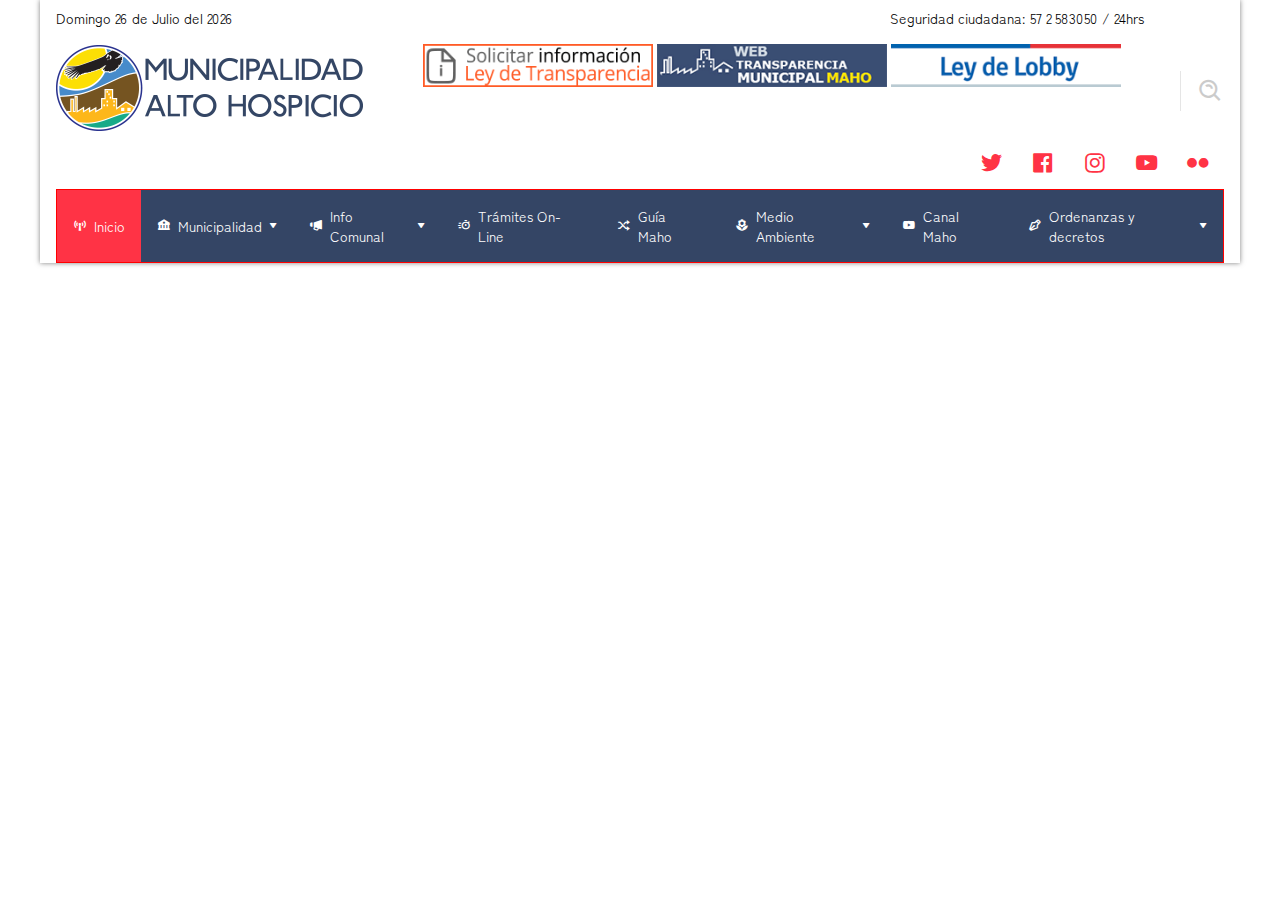
==== index.html @ fd8723b2 "init commit" ====
<!DOCTYPE html>
<html lang="en">
<head>
    <meta charset="UTF-8">
    <meta http-equiv="X-UA-Compatible" content="IE=edge">
    <meta name="viewport" content="width=device-width, initial-scale=1.0">
    <link href='https://unpkg.com/boxicons@2.0.9/css/boxicons.min.css' rel='stylesheet'>
    <link rel="stylesheet" href="css/index.css">
    <title>Maho.cl</title>
</head>
<body>
    <header class="header">
        <div class="global__information">
            <div class="global__information-date"></div>
            <div class="global__information-securityphone">
                Seguridad ciudadana: 57 2 583050 / 24hrs
            </div>
        </div>
        <div class="header__images">
            <div class="header__images-logo">
                <img src="img/logo_maho.png" alt="">
            </div>
            <div class="header__images-law">
                <img src="img/ley-de-transparencia.png" alt="">
                <img src="img/web-transparencia.png" alt="">
                <img src="img/ley-lobby.png" alt="">
            </div>
            <div class="header__images-search">
                <i class='bx bx-search-alt'></i>
            </div>
        </div>
        <div class="header__socials">
            <i class='bx bxl-twitter social-icon' ></i>
            <i class='bx bxl-facebook-square social-icon'></i>
            <i class='bx bxl-instagram social-icon'></i>
            <i class='bx bxl-youtube social-icon'></i>
            <i class='bx bxl-flickr social-icon'></i>

        </div>
        <nav class="nav">
            <ul class="nav__list">
                <li class="nav__item nav-active">
                    <a href="" class="nav__link">
                        <i class='bx bx-broadcast link-icon'></i>
                        Inicio
                       </a>
                </li>
                <li class="nav__item">
                    <a href="" class="nav__link">
                        <i class='bx bxs-bank link-icon'></i>
                        Municipalidad
                        <i class='bx bxs-down-arrow link-arrow'></i></a>
                </li>
                <li class="nav__item">
                    <a href="" class="nav__link">
                        <i class='bx bxs-megaphone link-icon'></i>
                        Info Comunal
                        <i class='bx bxs-down-arrow link-arrow'></i></a>
                </li>
                <li class="nav__item">
                    <a href="" class="nav__link">
                        <i class='bx bx-timer link-icon' ></i>
                        Trámites On-Line
                        </a>
                </li>
                <li class="nav__item">
                    <a href="" class="nav__link">
                        <i class='bx bx-shuffle link-icon'></i>
                        Guía Maho
                        </a>
                </li>
                <li class="nav__item">
                    <a href="" class="nav__link">
                        <i class='bx bxs-florist link-icon'></i>
                        Medio Ambiente
                        <i class='bx bxs-down-arrow link-arrow'></i></a>
                </li>
                <li class="nav__item">
                    <a href="" class="nav__link">
                        <i class='bx bxl-youtube link-icon'></i>
                        Canal Maho
                    </a>
                </li>
                <li class="nav__item">
                    <a href="" class="nav__link">
                        <i class='bx bx-pen link-icon'></i>
                        Ordenanzas y decretos
                        <i class='bx bxs-down-arrow link-arrow'></i></a>
                </li>
                
            </ul>
        </nav>
    </header>


    <script src="js/index.js"></script>
</body>
</html>
---- css/index.css ----
@import url('https://fonts.googleapis.com/css2?family=Zen+Kaku+Gothic+Antique&display=swap');

/* COLORS */
:root {
    --strong-color: #FF3345;
    --primary-color: #344565;
}


/* FONT FAMILY - SIZE*/
:root{
    --body-font: 'Zen Kaku Gothic Antique';
    --normal-font-size: 1rem;
    --small-font-size: 0.87rem;
}

body{
    max-width:1200px;
    margin: 0 auto;
    font-family: var(--body-font);
    box-shadow: 0 0 5px rgba(0,0,0,0.5);
}

ul{
    padding:0;
    margin:0;
    list-style: none;
}
a{
    text-decoration:none;
    color:inherit;
    
}

/* LAYOUT */

.header{
    padding-left:1rem;
    padding-right:1rem;
}
.header img {
    cursor:pointer;
}
.global__information{
    display:flex;
    justify-content: space-between;
    padding-top:0.5rem;
    padding-bottom:1rem;
    font-size: var(--small-font-size);
}
.global__information-securityphone{
    margin-right:5rem;
}
.header__images{
    display:flex;
    flex-wrap: wrap;
    align-items:flex-start;
    justify-content: space-between;
}
.header__images-law > img {
    width:230px;
    height:auto;
}
.header__images-search{
    align-self:center;
    font-size:1.7rem;
    border-left:1px solid rgba(0,0,0,0.5);
    padding-left:1rem;
    opacity:0.2;
    cursor:pointer;
}


.header__socials{
    display:flex;
    justify-content: flex-end;
    align-items:center;
}

.nav__list{
    display:flex;
    border:1px solid red;
    background-color: var(--primary-color);
}
.nav__item{
    padding:1rem;
    
    display:flex;
    align-items:center;
    justify-content: space-between;
    font-size:var(--small-font-size);
    
}
.nav__item:hover{
    background-color: var(--strong-color);
    color:white;
}
.nav__link{
    display:flex;
    gap:7px;
    color:white;
    align-items:center;
}
/* COMPONENTS */

.social-icon{
    color:var(--strong-color);
    font-size:1.6rem;
    padding:0.8rem;
    cursor:pointer;
}

.link-icon{
    color:white;
}
.link-arrow{
    font-size:8px;
}
.nav-active{
    background-color: var(--strong-color);
}


/* MEDIA QUERIES */
@media screen and (max-width:768px){
    .global__information{
        justify-content: center;
    }
    .global__information-securityphone{
        display:none;
    }
    .header__images{
        justify-content: center;
        text-align: center;
    }
    .header__images-search{
        display:none;
    }
}
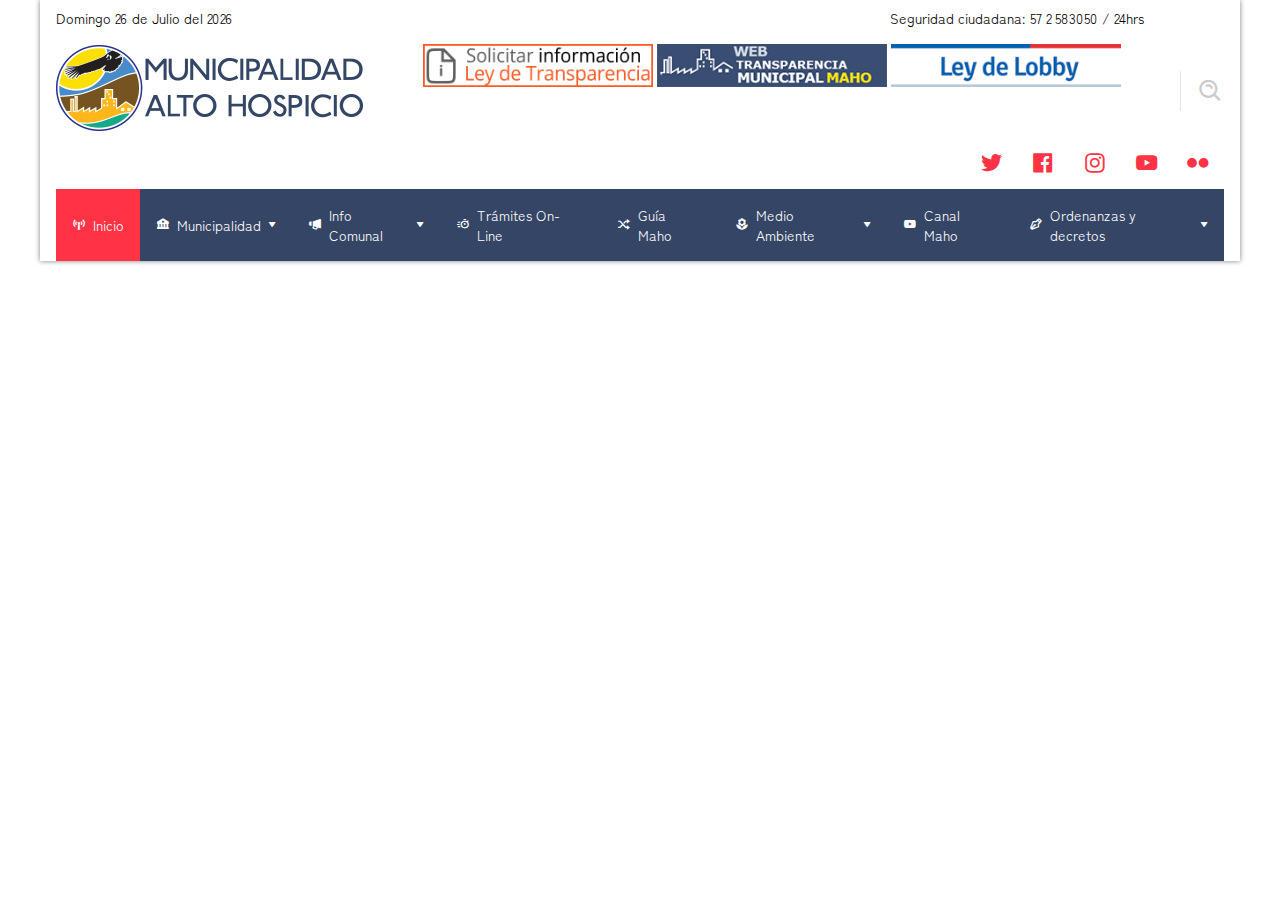
==== commit bde45ffc: "responsive header finished" ====
--- a/index.html
+++ b/index.html
@@ -38,42 +38,65 @@
 
         </div>
         <nav class="nav">
-            <ul class="nav__list">
+            <ul class="nav__list" id="nav-list">
                 <li class="nav__item nav-active">
                     <a href="" class="nav__link">
                         <i class='bx bx-broadcast link-icon'></i>
                         Inicio
-                       </a>
+                    </a>
+                    
                 </li>
                 <li class="nav__item">
                     <a href="" class="nav__link">
                         <i class='bx bxs-bank link-icon'></i>
                         Municipalidad
-                        <i class='bx bxs-down-arrow link-arrow'></i></a>
+                        <i class='bx bxs-down-arrow link-arrow'></i>
+                    </a>
+                    <ul class="nav__item-list">
+                        <li><a href="">Misión y Visión</a></li>
+                        <li><a href="">Alcalde</a></li>
+                        <li><a href="">Concejo Municipal</a></li>
+                        <li><a href="">Directores Municipales</a></li>
+                        <li><a href="">Organigrama</a></li>
+                        <li><a href="">Cuenta Pública</a></li>
+                        <li><a href="">Unidades Municipales</a></li>
+                    </ul>
                 </li>
                 <li class="nav__item">
                     <a href="" class="nav__link">
                         <i class='bx bxs-megaphone link-icon'></i>
                         Info Comunal
-                        <i class='bx bxs-down-arrow link-arrow'></i></a>
+                        <i class='bx bxs-down-arrow link-arrow'></i>
+                    </a>
+                    <ul class="nav__item-list">
+                        <li><a href="">Historia de Alto Hospicio</a></li>
+                        <li><a href="">Superficie y Población</a></li>
+                        <li><a href="">Ubicación Dependencias Municipales</a></li>
+                    </ul>
                 </li>
                 <li class="nav__item">
                     <a href="" class="nav__link">
                         <i class='bx bx-timer link-icon' ></i>
                         Trámites On-Line
-                        </a>
+                    </a>
                 </li>
                 <li class="nav__item">
                     <a href="" class="nav__link">
                         <i class='bx bx-shuffle link-icon'></i>
                         Guía Maho
-                        </a>
+                    </a>
                 </li>
                 <li class="nav__item">
                     <a href="" class="nav__link">
                         <i class='bx bxs-florist link-icon'></i>
                         Medio Ambiente
-                        <i class='bx bxs-down-arrow link-arrow'></i></a>
+                        <i class='bx bxs-down-arrow link-arrow'></i>
+                    </a>
+                    <ul class="nav__item-list">
+                        <li><a href="">Quienes Somos</a></li>
+                        <li><a href="">Estamos Comprometidos</a></li>
+                        <li><a href="">Formulario Denuncias Medioambientales</a></li>
+                    </ul>
                 </li>
                 <li class="nav__item">
                     <a href="" class="nav__link">
@@ -85,11 +108,25 @@
                     <a href="" class="nav__link">
                         <i class='bx bx-pen link-icon'></i>
                         Ordenanzas y decretos
-                        <i class='bx bxs-down-arrow link-arrow'></i></a>
+                        <i class='bx bxs-down-arrow link-arrow'></i>
+                    </a>
+                    <ul class="nav__item-list">
+                        <li><a href="">Decretos</a></li>
+                        <li><a href="">Ordenanzas</a></li>
+                        <li><a href="">Cuenta Pública</a></li>
+                    </ul>
                 </li>
                 
             </ul>
+            <div class="menu__toggle" id="menu-toggle">
+                Menu
+                <div>
+                    <i class='bx bx-menu' id="menu-open"></i>
+                    <i class='bx bx-plus hide' id="menu-close"></i>
+                </div>
+            </div>
         </nav>
+        
     </header>
 
 
--- a/css/index.css
+++ b/css/index.css
@@ -77,30 +77,87 @@
     align-items:center;
 }
 
+.nav{
+    background-color: var(--primary-color);
+    position:relative;
+}
 .nav__list{
     display:flex;
-    border:1px solid red;
-    background-color: var(--primary-color);
-}
+    
+    
+}
+.nav__item:hover{
+    background-color: var(--strong-color);
+    color:white;
+}
+.nav__link{
+    display:flex;
+    gap:7px;
+    color:white;
+    align-items:center;
+}
+
+
+.nav__item-list{
+    position:absolute;
+    top:100%;
+    left:0;
+    width:200px;
+    transform-origin:center top;
+    transform:scaleY(0);
+}
+.nav__item:hover .nav__item-list {
+    transform:scaleY(1);
+}
+
 .nav__item{
     padding:1rem;
-    
+    position:relative;
     display:flex;
     align-items:center;
     justify-content: space-between;
     font-size:var(--small-font-size);
     
 }
-.nav__item:hover{
+.nav__item-list > li{
+    border-bottom:1px solid rgba(0,0,0,0.2);
+    color:var(--primary-color);
+    padding:0.5rem;
+    cursor:pointer;
+    
+}
+.nav__item-list li:hover{
     background-color: var(--strong-color);
-    color:white;
-}
-.nav__link{
-    display:flex;
-    gap:7px;
-    color:white;
-    align-items:center;
-}
+}
+.nav__item-list li:last-child{
+    border:none;
+}
+
+.menu__toggle{
+    display:none;
+}
+@media screen and (max-width:768px){
+    .nav__list{
+        display:none;
+        position:absolute;
+        top:100%;
+        left:0;
+        width:100%;
+       
+        flex-direction: column;
+    }
+    .nav__item{
+        background-color: var(--primary-color);
+    }
+    .nav__item-list{
+        background-color: white;
+        width:100%;
+    }
+}
+
+
+
+
 /* COMPONENTS */
 
 .social-icon{
@@ -120,8 +177,26 @@
     background-color: var(--strong-color);
 }
 
-
-/* MEDIA QUERIES */
+#menu-close{
+    transform:rotate(45deg);
+}
+
+
+/* UTIL */
+
+.hide{
+    display:none;
+}
+.show-nav{
+    display:flex;
+}
+.show-nested-list{
+    transform:scaleY(1);
+    z-index:30;
+    
+}
+
+/* HEADER MEDIA QUERIES */
 @media screen and (max-width:768px){
     .global__information{
         justify-content: center;
@@ -136,4 +211,22 @@
     .header__images-search{
         display:none;
     }
-}
+
+
+    
+    .menu__toggle{
+        display:flex;
+        align-items:center;
+        padding:0.5rem;
+        margin-right:1rem;
+        
+        gap:30px;
+        justify-content: flex-end;
+        color:white;
+        cursor:pointer;
+    }
+    .header{
+        padding:0;
+    }
+
+}
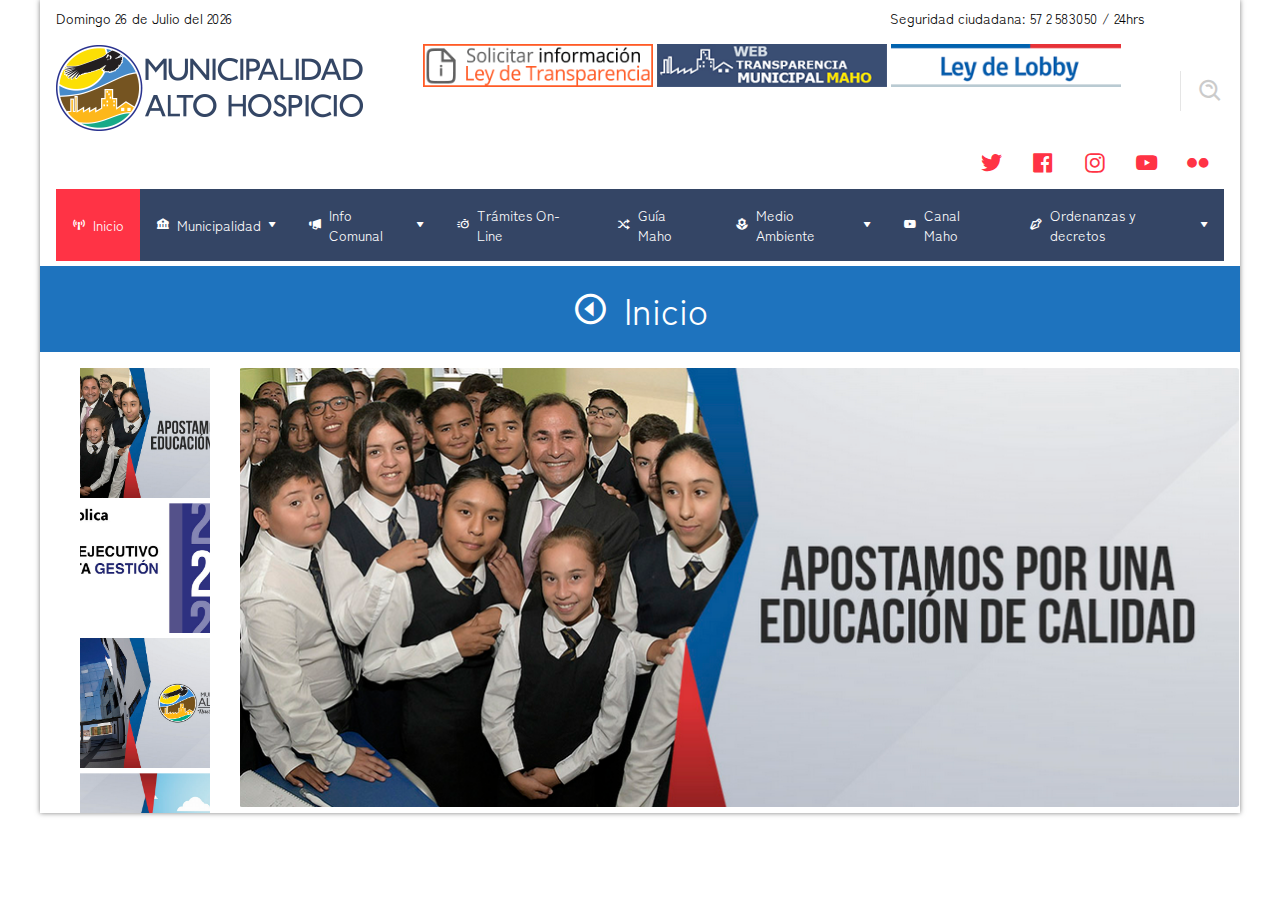
==== commit fb145775: "added body images with the slider but without animation. images are kind of responsive" ====
--- a/index.html
+++ b/index.html
@@ -5,6 +5,7 @@
     <meta http-equiv="X-UA-Compatible" content="IE=edge">
     <meta name="viewport" content="width=device-width, initial-scale=1.0">
     <link href='https://unpkg.com/boxicons@2.0.9/css/boxicons.min.css' rel='stylesheet'>
+    <link rel="icon" href="https://maho.cl/web/wp-content/uploads/2016/02/fav2.png">
     <link rel="stylesheet" href="css/index.css">
     <title>Maho.cl</title>
 </head>
@@ -126,8 +127,79 @@
                 </div>
             </div>
         </nav>
+    </header>
+    <main class="main">
+        <div class="inicio">
+            <i class='bx bx-caret-left-circle'></i> Inicio
+        </div>
+        <div class="slider-container">
+            <div class="thumbnails">
+                <div class="thumbnail">
+                    <img src="img/apoyo-educacional.png" alt="">
+                </div>
+                <div class="thumbnail">
+                    <img src="img/cuenta-publica.png" alt="">
+                </div>
+                <div class="thumbnail">
+                    <img src="img/municipalidad.png" alt="">
+                </div>
+                <div class="thumbnail">
+                    <img src="img/pago-aseo.png" alt="">
+                </div>
+                <div class="thumbnail">
+                    <img src="img/pago-patentes.png" alt="">
+                </div>
+                <div class="thumbnail">
+                    <img src="img/permiso-circulacion.png" alt="">
+                </div>
+                <div class="thumbnail">
+                    <img src="img/registro-social-hogares.png" alt="">
+                </div>
+                <div class="thumbnail">
+                    <img src="img/seguridad-ciudadana.png" alt="">
+                </div>
+                <div class="thumbnail">
+                    <img src="img/tramites-on-line.png" alt="">
+                </div>
+                <div class="thumbnail">
+                    <img src="img/vehiculo-robado.png" alt="">
+                </div>
+            </div>
+            <div class="slider" id="slider">
+                <div class="slide">
+                    <img src="img/apoyo-educacional.png" alt="">
+                </div>
+                <div class="slide">
+                    <img src="img/cuenta-publica.png" alt="">
+                </div>
+                <div class="slide">
+                    <img src="img/municipalidad.png" alt="">
+                </div>
+                <div class="slide">
+                    <img src="img/pago-aseo.png" alt="">
+                </div>
+                <div class="slide">
+                    <img src="img/pago-patentes.png" alt="">
+                </div>
+                <div class="slide">
+                    <img src="img/permiso-circulacion.png" alt="">
+                </div>
+                <div class="slide">
+                    <img src="img/registro-social-hogares.png" alt="">
+                </div>
+                <div class="slide">
+                    <img src="img/seguridad-ciudadana.png" alt="">
+                </div>
+                <div class="slide">
+                    <img src="img/tramites-on-line.png" alt="">
+                </div>
+                <div class="slide">
+                    <img src="img/vehiculo-robado.png" alt="">
+                </div>
+            </div>
+        </div>
         
-    </header>
+    </main>
 
 
     <script src="js/index.js"></script>
--- a/css/index.css
+++ b/css/index.css
@@ -4,6 +4,13 @@
 :root {
     --strong-color: #FF3345;
     --primary-color: #344565;
+}
+/* Z-INDEX */
+:root {
+    --z-tooltip: 50;
+    --z-normal: 1;
+    --z-absolute:100;
+
 }
 
 
@@ -18,6 +25,7 @@
     max-width:1200px;
     margin: 0 auto;
     font-family: var(--body-font);
+    
     box-shadow: 0 0 5px rgba(0,0,0,0.5);
 }
 
@@ -31,7 +39,10 @@
     color:inherit;
     
 }
-
+img{
+    width:100%;
+    height:auto;
+}
 /* LAYOUT */
 
 .header{
@@ -105,6 +116,7 @@
     width:200px;
     transform-origin:center top;
     transform:scaleY(0);
+    z-index: var(--z-absolute);
 }
 .nav__item:hover .nav__item-list {
     transform:scaleY(1);
@@ -124,6 +136,7 @@
     color:var(--primary-color);
     padding:0.5rem;
     cursor:pointer;
+    background-color: white;
     
 }
 .nav__item-list li:hover{
@@ -143,7 +156,7 @@
         top:100%;
         left:0;
         width:100%;
-       
+        z-index: var(--z-absolute);
         flex-direction: column;
     }
     .nav__item{
@@ -155,7 +168,61 @@
     }
 }
 
-
+.main{
+    font-size: var(--normal-font-size);
+    margin-top:0.3rem;
+}
+.inicio{
+    display:flex;
+    align-items:center;
+    justify-content: center;
+    background-color: #1E73BE;
+    color:white;
+    gap:15px;
+    font-size:2.3rem;
+    padding:1rem;
+
+}
+
+
+.slider-container{
+    margin-top:1rem;
+    display:grid;
+    grid-template-columns: 130px 1fr;
+    position:relative;
+    overflow: hidden;
+}
+.thumbnails{
+    position:absolute;
+    
+    grid-column: 1;
+
+}
+.thumbnail{
+    width:130px;
+    padding-left:2.5rem;
+}
+.thumbnail > img {
+    width:130px;
+    height:130px;
+    object-fit: cover;
+}
+.slider{
+    grid-column: 2;
+    display:flex;
+
+}
+.slide{
+    flex: 1 0 100%;
+    
+    text-align: right;
+}
+.slide > img{
+    width:100%;
+    max-width:1000px;
+    
+
+}
 
 
 /* COMPONENTS */
@@ -230,3 +297,6 @@
     }
 
 }
+
+
+/* KEYFRAMES */
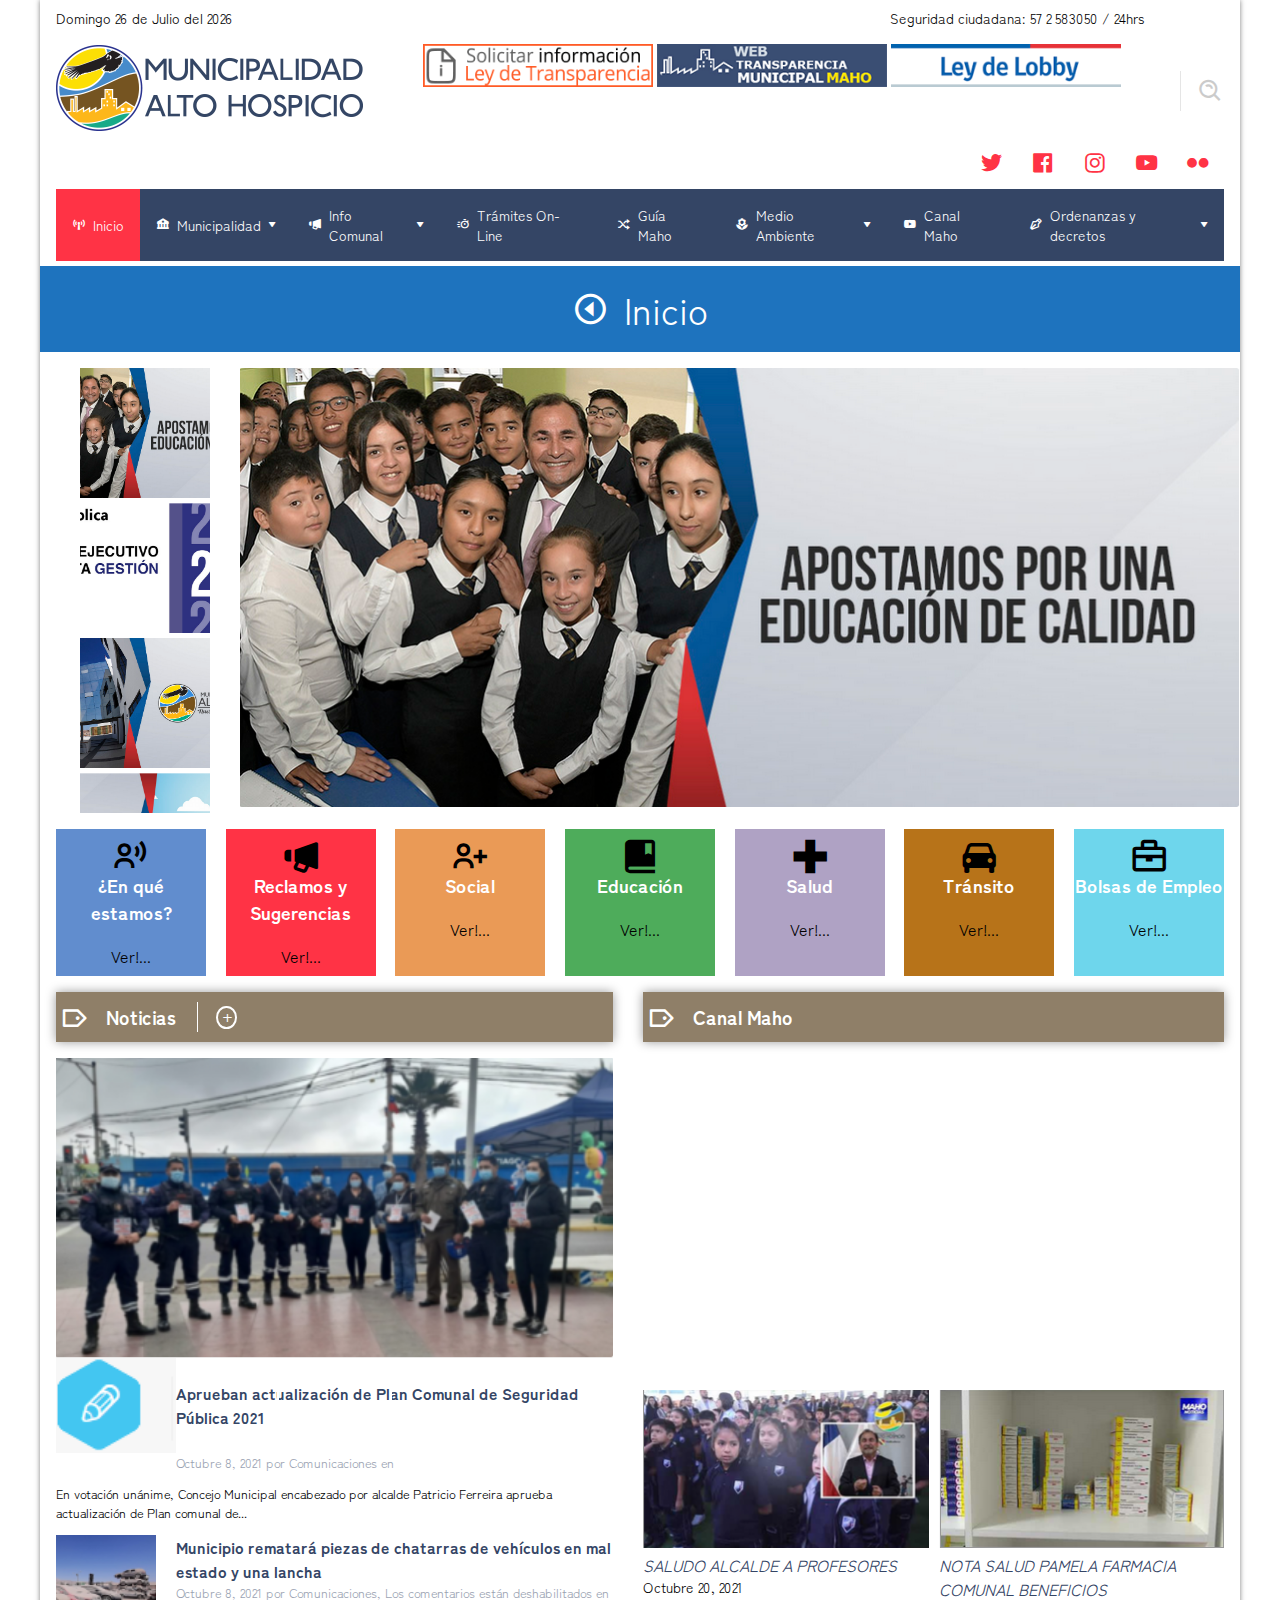
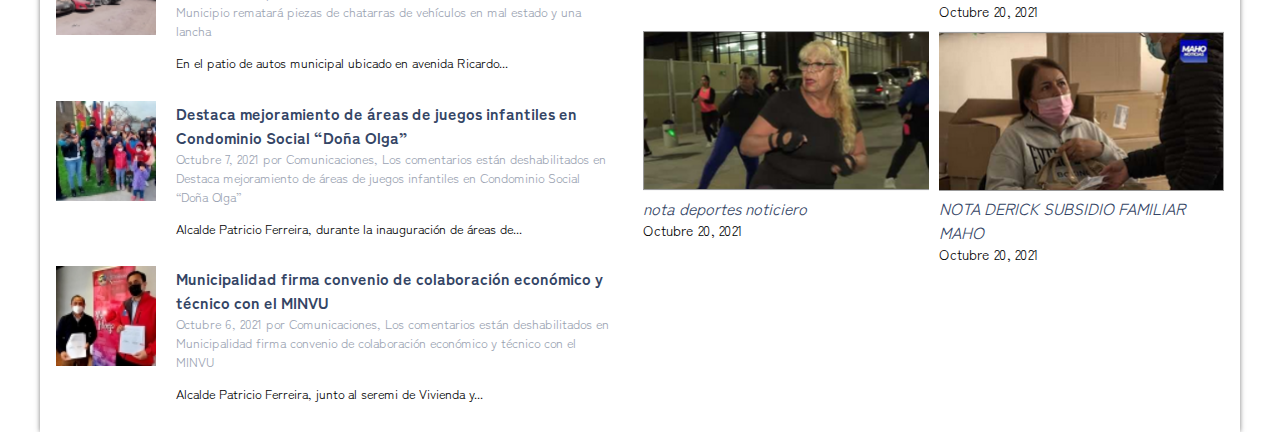
==== commit a8501e3d: "added section of news and channels with responsive behaviour." ====
--- a/index.html
+++ b/index.html
@@ -198,7 +198,146 @@
                 </div>
             </div>
         </div>
-        
+        <section class="shortcuts">
+            <article class="shortcut">
+                <i class='bx bx-user-voice shortcut-icon'></i>
+                <h3 class="shortcut__title">¿En qué estamos?</h3>
+                <span>Ver!...</span>
+            </article>
+            <article class="shortcut">
+                <i class='bx bxs-megaphone shortcut-icon'></i>
+                <h3 class="shortcut__title">Reclamos y Sugerencias</h3>
+                <span>Ver!...</span>
+            </article>
+            <article class="shortcut">
+                <i class='bx bx-user-plus shortcut-icon'></i>
+                <h3 class="shortcut__title">Social</h3>
+                <span>Ver!...</span>
+            </article>
+            <article class="shortcut">
+                <i class='bx bxs-book-bookmark shortcut-icon'></i>
+                <h3 class="shortcut__title">Educación</h3>
+                <span>Ver!...</span>
+            </article>
+            <article class="shortcut">
+                <i class='bx bx-plus-medical shortcut-icon'></i>
+                <h3 class="shortcut__title">Salud</h3>
+                <span>Ver!...</span>
+            </article>
+            <article class="shortcut">
+                <i class='bx bxs-car shortcut-icon' ></i>
+                <h3 class="shortcut__title">Tránsito</h3>
+                <span>Ver!...</span>
+            </article>
+            <article class="shortcut">
+                <i class='bx bx-briefcase shortcut-icon'></i>
+                <h3 class="shortcut__title">Bolsas de Empleo</h3>
+                <span>Ver!...</span>
+            </article>
+        </section>
+
+        <section class="container">
+            <div class="news">
+                <div class="banner">
+                    <i class='bx bx-purchase-tag banner-icon' ></i>
+                    <h4 class="banner__title">Noticias</h4>
+                    <div class="separator"></div>
+                    <div class="banner-plus">+</div>
+                </div>
+
+                <div class="news__main">
+                    <div id="main-image">
+                        <img src="img/main_new.png" alt="">
+                        <a href="" class="readmore">LEER MAS</a>
+                        <div class="main-image-hover"></div>
+                    </div>
+                    <div class="news__main-header">
+                        <img class="news__main-logo" src="img/main_new-logo.png" alt="">
+                        <h2 class="new__title"><a>Aprueban actualización de Plan Comunal de Seguridad Pública 2021</a></h2>
+                        <span class="new__date">Octubre 8, 2021 por Comunicaciones en </span>
+                    </div>
+                    <p class="new__description">
+                        En votación unánime, Concejo Municipal encabezado por alcalde Patricio Ferreira aprueba actualización de Plan comunal de...     
+                    </p>
+                </div>
+                <article class="new">
+                    <img src="img/news/new-1.png" alt="" class="new__img">
+                    <div class="new__textcontent">
+                        <h2 class="new__title">Municipio rematará piezas de chatarras de vehículos en mal estado y una lancha</h2>
+                        <span class="new__date">Octubre 8, 2021 por Comunicaciones, Los comentarios están deshabilitados en Municipio rematará piezas de chatarras de vehículos en mal estado y una lancha</span>
+                        <p class="new__description">En el patio de autos municipal ubicado en avenida Ricardo...</p>
+                    </div>
+                </article>
+                <article class="new">
+                    <img src="img/news/new-2.jpg" alt="" class="new__img">
+                    <div class="new__textcontent">
+                        <h2 class="new__title">Destaca mejoramiento de áreas de juegos infantiles en Condominio Social “Doña Olga”</h2>
+                        <span class="new__date">Octubre 7, 2021 por Comunicaciones, Los comentarios están deshabilitados en Destaca mejoramiento de áreas de juegos infantiles en Condominio Social “Doña Olga”</span>
+                        <p class="new__description"> Alcalde Patricio Ferreira, durante la inauguración de áreas de...</p>
+                    </div>
+                </article>
+                <article class="new">
+                    <img src="img/news/new-3.jpg" alt="" class="new__img">
+                    <div class="new__textcontent">
+                        <h2 class="new__title">Municipalidad firma convenio de colaboración económico y técnico con el MINVU</h2>
+                        <span class="new__date">Octubre 6, 2021 por Comunicaciones, Los comentarios están deshabilitados en Municipalidad firma convenio de colaboración económico y técnico con el MINVU</span>
+                        <p class="new__description">Alcalde Patricio Ferreira, junto al seremi de Vivienda y...</p>
+                    </div>
+                </article>
+                
+            </div>
+            <div class="channel">
+                <div class="banner">
+                    <i class='bx bx-purchase-tag banner-icon' ></i>
+                    <h4 class="banner__title">Canal Maho</h4>
+                </div>
+                <div class="main__video">
+                    <iframe width="581" height="327" src="https://www.youtube.com/embed/49sOhRSfFSE" title="YouTube video player" frameborder="0" allow="accelerometer; autoplay; clipboard-write; encrypted-media; gyroscope; picture-in-picture" allowfullscreen></iframe>
+                </div>
+                <div class="channel__videos">
+                    <div class="video">
+                        <div class="video__image">
+                            <img src="./img/thumbnail/thumbnail-1.png" alt="">
+                            <div class="video-hover"><i class='bx bxl-youtube'></i></div>
+                        </div>
+                        <div class="video__title">
+                            SALUDO ALCALDE A PROFESORES
+                        </div>
+                        <div class="video__date">Octubre 20, 2021</div>
+                    </div>
+                    <div class="video">
+                        <div class="video__image">
+                            <img src="./img/thumbnail/thumbnail-2.png" alt="">
+                            <div class="video-hover"><i class='bx bxl-youtube'></i></div>
+                        </div>
+                        <div class="video__title">
+                            NOTA SALUD PAMELA FARMACIA COMUNAL BENEFICIOS
+                        </div>
+                        <div class="video__date">Octubre 20, 2021</div>
+                    </div>
+                    <div class="video">
+                        <div class="video__image">
+                            <img src="./img/thumbnail/thumbnail-3.png" alt="">
+                            <div class="video-hover"><i class='bx bxl-youtube'></i></div>
+                        </div>
+                        <div class="video__title">
+                            nota deportes noticiero
+                        </div>
+                        <div class="video__date">Octubre 20, 2021</div>
+                    </div>
+                    <div class="video">
+                        <div class="video__image">
+                            <img src="./img/thumbnail/thumbnail-4.png" alt="">
+                            <div class="video-hover"><i class='bx bxl-youtube'></i></div>
+                        </div>
+                        <div class="video__title">
+                            NOTA DERICK SUBSIDIO FAMILIAR MAHO 
+                        </div>
+                        <div class="video__date">Octubre 20, 2021</div>
+                    </div>
+                </div>
+            </div>
+        </section>
     </main>
 
 
--- a/css/index.css
+++ b/css/index.css
@@ -1,4 +1,9 @@
 @import url('https://fonts.googleapis.com/css2?family=Zen+Kaku+Gothic+Antique&display=swap');
+
+*::selection{
+    background-color:#FCE003;
+    color:white;
+}
 
 /* COLORS */
 :root {
@@ -225,8 +230,176 @@
 }
 
 
+
+
+.shortcut{
+    margin: 1rem 0;
+    
+    text-align:center;
+    padding: 0.5rem 0;
+}
+.shortcut__title{
+    margin-top:-0.5rem;
+    font-weight: bold;
+    color:white;
+}
+
+.shortcut:nth-child(1){
+    background-color: #618DCE;
+}
+.shortcut:nth-child(2){
+    background-color: #FF3345;
+}
+.shortcut:nth-child(3){
+    background-color: #EA9A56;
+}
+.shortcut:nth-child(4){
+    background-color: #4EAC5B;
+}
+.shortcut:nth-child(5){
+    background-color: #AFA2C4;
+}
+.shortcut:nth-child(6){
+    background-color: #B77319;
+}
+.shortcut:nth-child(7){
+    background-color: #6ED6EC;
+}
+
+
+.container{
+    display:grid;
+    grid-template-columns: 1fr;
+    padding:0 1rem;
+    
+
+}
+
+.banner{
+    background-color: #8F7F68;
+    color:white;
+
+    display:flex;
+    align-items:center;
+    gap:10px;
+    font-size:1.2rem;
+    box-shadow: 0 0 10px rgba(0,0,0,0.4);
+    margin-bottom:1rem;
+}
+.banner__title{
+    margin:0;
+    padding:0.7rem;
+    
+
+}
+
+.news__main-header{
+    display:grid;
+    grid-template-columns: auto 1fr;
+    grid-template-columns: auto auto;
+    align-items:center;
+}
+
+.news__main-header .new__date{
+    grid-column: 2;
+    grid-row:2;
+}
+.news__main-logo{
+    width:120px;
+    height:auto;
+}
+
+.new {
+    display:grid;
+    grid-template-columns: auto 1fr;
+    align-items:flex-start;
+    gap:20px;
+    margin-bottom:1rem;
+}
+.new__title{
+    margin:0;
+    font-size:1rem;
+    color:var(--primary-color);
+}
+.new__title:hover{
+    cursor:pointer;
+    
+    text-decoration: underline;
+}
+.new__date{
+    font-size:0.8rem;
+    color: var(--primary-color);
+    opacity:0.5;
+    display:block;
+    
+   
+}
+.new__description{
+    font-size:0.8rem;
+}
+
+.new__img{
+    width: 100px;
+    height:auto;
+    object-fit: contain;
+}
+
+.channel__videos{
+    display:grid;
+    grid-template-columns: 1fr 1fr;
+    grid-template-rows: auto auto;
+    gap:10px;
+
+}
+.video__image{
+    position:relative;
+}
+.video__title{
+   font-style:italic;
+   color:var(--primary-color);
+   cursor:pointer;
+   transition: all 200ms;
+}
+.video__title:hover{
+    text-decoration: underline;
+    color:#FCE003;
+}
+.video__date{
+    font-size:var(--small-font-size);
+}
+.video-hover{
+    position:absolute;
+    width:100%;
+    height:100%;
+    top:0;
+    left:0;
+    background-color: rgba(255,255,255,0.3);
+    display:none;
+    justify-content: center;
+    align-items: center;
+    font-size:3rem;
+    color:rgba(255,0,0,0.8);
+
+}
+.video__image:hover .video-hover{
+    display:flex;
+    cursor:pointer;
+}
+
 /* COMPONENTS */
-
+.link-icon{
+    color:white;
+}
+.link-arrow{
+    font-size:8px;
+}
+.nav-active{
+    background-color: var(--strong-color);
+}
+
+#menu-close{
+    transform:rotate(45deg);
+}
 .social-icon{
     color:var(--strong-color);
     font-size:1.6rem;
@@ -234,19 +407,76 @@
     cursor:pointer;
 }
 
-.link-icon{
-    color:white;
-}
-.link-arrow{
-    font-size:8px;
-}
-.nav-active{
-    background-color: var(--strong-color);
-}
-
-#menu-close{
-    transform:rotate(45deg);
-}
+.shortcut-icon{
+    font-size:2.5rem;
+}
+
+
+.separator{
+    width:1px;
+    height:30px;
+    background-color: white;
+    margin-right:0.5rem;
+}
+.banner-icon{
+    transform:rotate(135deg);
+    font-size:1.8rem;
+}
+.banner-plus{
+    font-size:0.8rem;
+    padding-left:0.2rem;
+    padding-right:0.2rem;
+    border:2px solid white;
+    border-radius:50%;
+    font-weight: 700;
+    transition: all 0.5s;
+}
+.banner-plus:hover{
+    background-color: #FCE003;
+    border:2px solid #FCE003;
+}
+
+#main-image{
+    position:relative;
+    display:flex;
+    align-items:center;
+    justify-content: center;
+}
+.readmore{
+    top:100%;
+    padding:0.5rem 1.2rem;
+    background-color: transparent;
+    border:2px solid white;
+    text-align: center;
+    position:absolute;
+    color:white;
+    transition: all 500ms; 
+    z-index: 100;
+}
+.readmore:hover{
+    color:#FCE003;
+    background-color: rgba(255,255,255,0.3);
+    text-decoration: underline;
+}
+#main-image:hover .readmore{
+    
+    top:45%;
+}
+.main-image-hover{
+    position:absolute;
+    top:0;
+    left:0;
+    width:100%;
+    height:100%;
+    background-color: var(--primary-color);
+    opacity: 0;
+    z-index:10;
+    transition: opacity 500ms;
+}
+#main-image:hover .main-image-hover{
+    opacity:0.5;
+}
+
 
 
 /* UTIL */
@@ -299,4 +529,22 @@
 }
 
 
-/* KEYFRAMES */
+/* BODY MEDIAQUERIES */
+@media screen and (min-width:768px){
+    .shortcuts{
+        display:flex;
+        justify-content: space-between;
+        padding-left:1rem;
+        padding-right:1rem;
+        gap:15px;
+    }
+    .shortcut{
+        flex: 0 1 150px;
+    }
+    .container{
+        grid-template-columns: 1fr 1fr;
+        gap:30px;
+    }
+    
+}
+
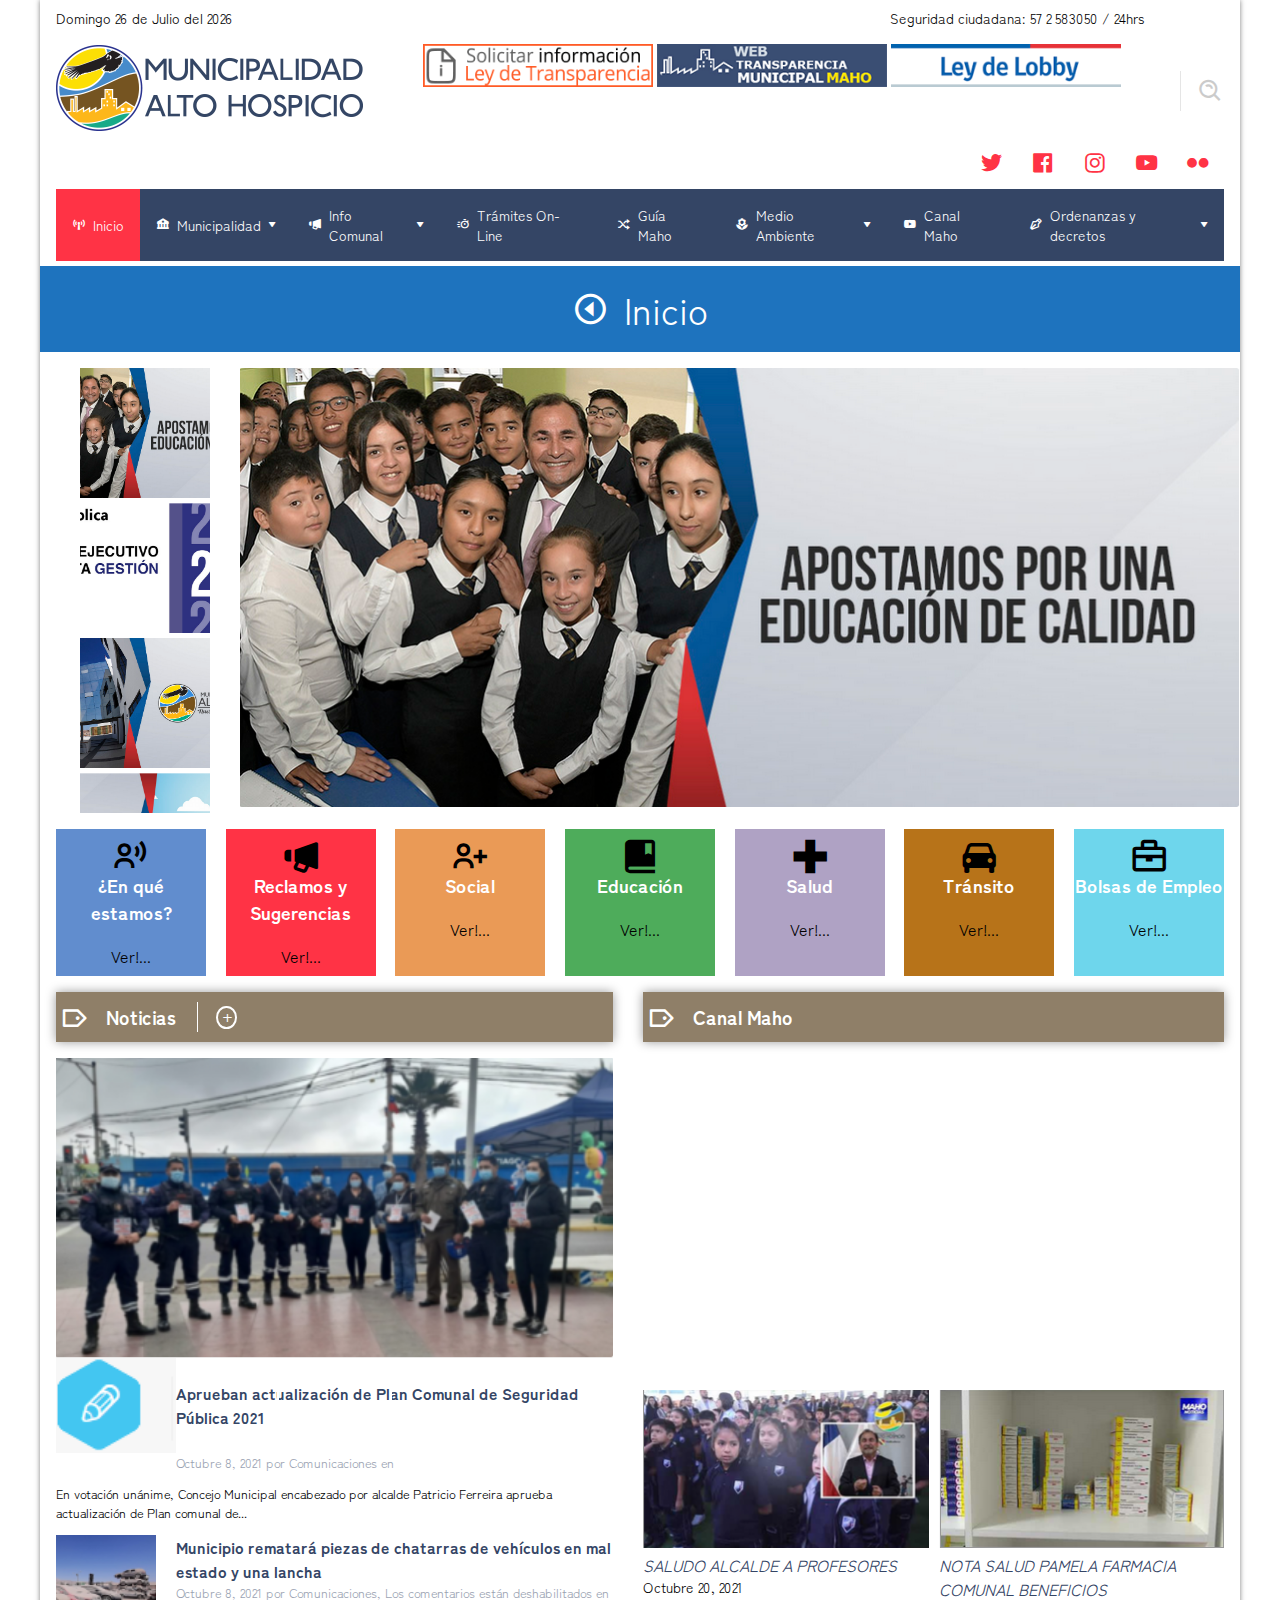
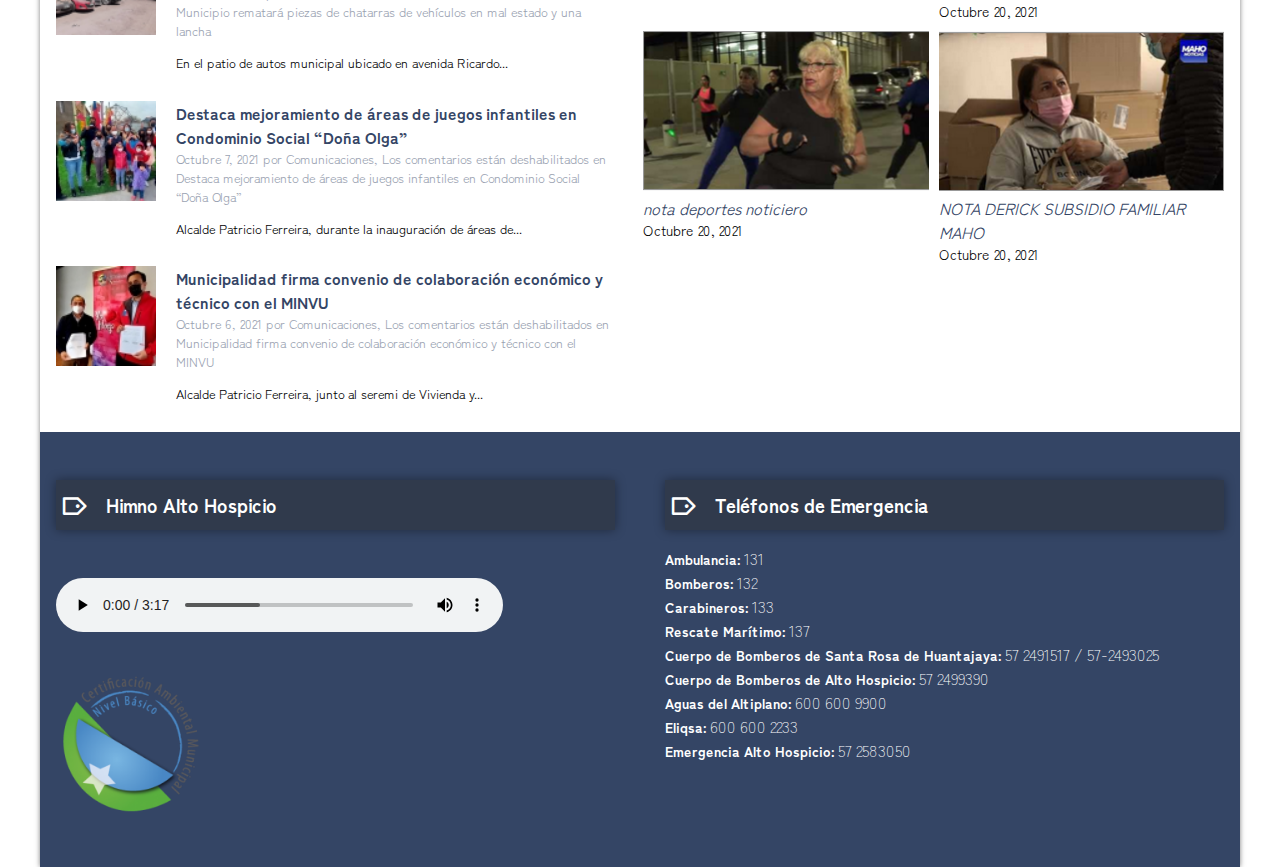
==== commit b452d993: "added footer" ====
--- a/index.html
+++ b/index.html
@@ -339,8 +339,35 @@
             </div>
         </section>
     </main>
+    <footer class="footer">
+        <div class="footer__anthem">
+            <div class="banner">
+                <i class='bx bx-purchase-tag banner-icon' ></i>
+                <h4 class="banner__title">Himno Alto Hospicio</h4>
+            </div>
+            <audio src="audio/himno.mp3" controls></audio>
+            <img src="img/certificacion-ambiental.png" alt="">
+        </div>
+        <div class="footer__emergency">
+            <div class="banner">
+                <i class='bx bx-purchase-tag banner-icon' ></i>
+                <h4 class="banner__title">Teléfonos de Emergencia</h4>
+                
+            </div>
+            <strong>Ambulancia:</strong> 131 <br>
+                <strong>Bomberos:</strong> 132 <br>
+                <strong>Carabineros:</strong> 133 <br>
+                <strong>Rescate Marítimo:</strong> 137 <br>
+                <strong>Cuerpo de Bomberos de Santa Rosa de Huantajaya:</strong>
+                57 2491517 / 57-2493025 <br>
+                <strong>Cuerpo de Bomberos de Alto Hospicio:</strong> 57 2499390 <br>
+                <strong>Aguas del Altiplano:</strong> 600 600 9900 <br>
+                <strong>Eliqsa:</strong> 600 600 2233 <br>
+                <strong>Emergencia Alto Hospicio:</strong> 57 2583050 <br>
+        </div>
+    </footer>
 
-
+    <div class="scroll-button hide"><i class='bx bx-up-arrow-alt'></i></div>
     <script src="js/index.js"></script>
 </body>
 </html>--- a/css/index.css
+++ b/css/index.css
@@ -1,4 +1,4 @@
-@import url('https://fonts.googleapis.com/css2?family=Zen+Kaku+Gothic+Antique&display=swap');
+@import url('https://fonts.googleapis.com/css2?family=Zen+Kaku+Gothic+Antique:wght@400;700&display=swap');
 
 *::selection{
     background-color:#FCE003;
@@ -477,13 +477,34 @@
     opacity:0.5;
 }
 
-
-
+.footer{
+    background-color: var(--primary-color);
+    
+    padding:1rem;
+    padding-top:3rem;
+    color:white;
+    font-weight: 100;
+}
+.footer .banner{
+    background-color: #303A4C;
+}
+.footer audio{
+    width:80%;
+    margin-top:2rem;
+}
+.footer img {
+    width:150px;
+    height:auto;
+    display:block;
+    margin: 2rem 0;
+}
+.footer strong {
+    font-size:var(--small-font-size);
+    font-weight: 700;
+}
 /* UTIL */
 
-.hide{
-    display:none;
-}
+
 .show-nav{
     display:flex;
 }
@@ -493,6 +514,31 @@
     
 }
 
+.scroll-button{
+    display:flex;
+    justify-content: center;
+    align-items:center;
+    
+    border-radius: 50%;
+    border:3px solid var(--primary-color);
+    background-color: rgba(255,255,255,0.4);
+    
+    position:fixed;
+    bottom:15px;
+    right:15px;
+    transition: all 300ms;
+    font-size:3rem;
+    z-index: var(--z-tooltip);
+    cursor:pointer;
+}
+.scroll-button:hover{
+    color: #F36F5F;
+    border-color: #F36F5F;
+}
+
+.hide{
+    display:none;
+}
 /* HEADER MEDIA QUERIES */
 @media screen and (max-width:768px){
     .global__information{
@@ -545,6 +591,11 @@
         grid-template-columns: 1fr 1fr;
         gap:30px;
     }
-    
-}
-
+    .footer{
+        display:grid;
+        grid-template-columns: 1fr 1fr;
+        gap:50px;
+    }
+    
+}
+
